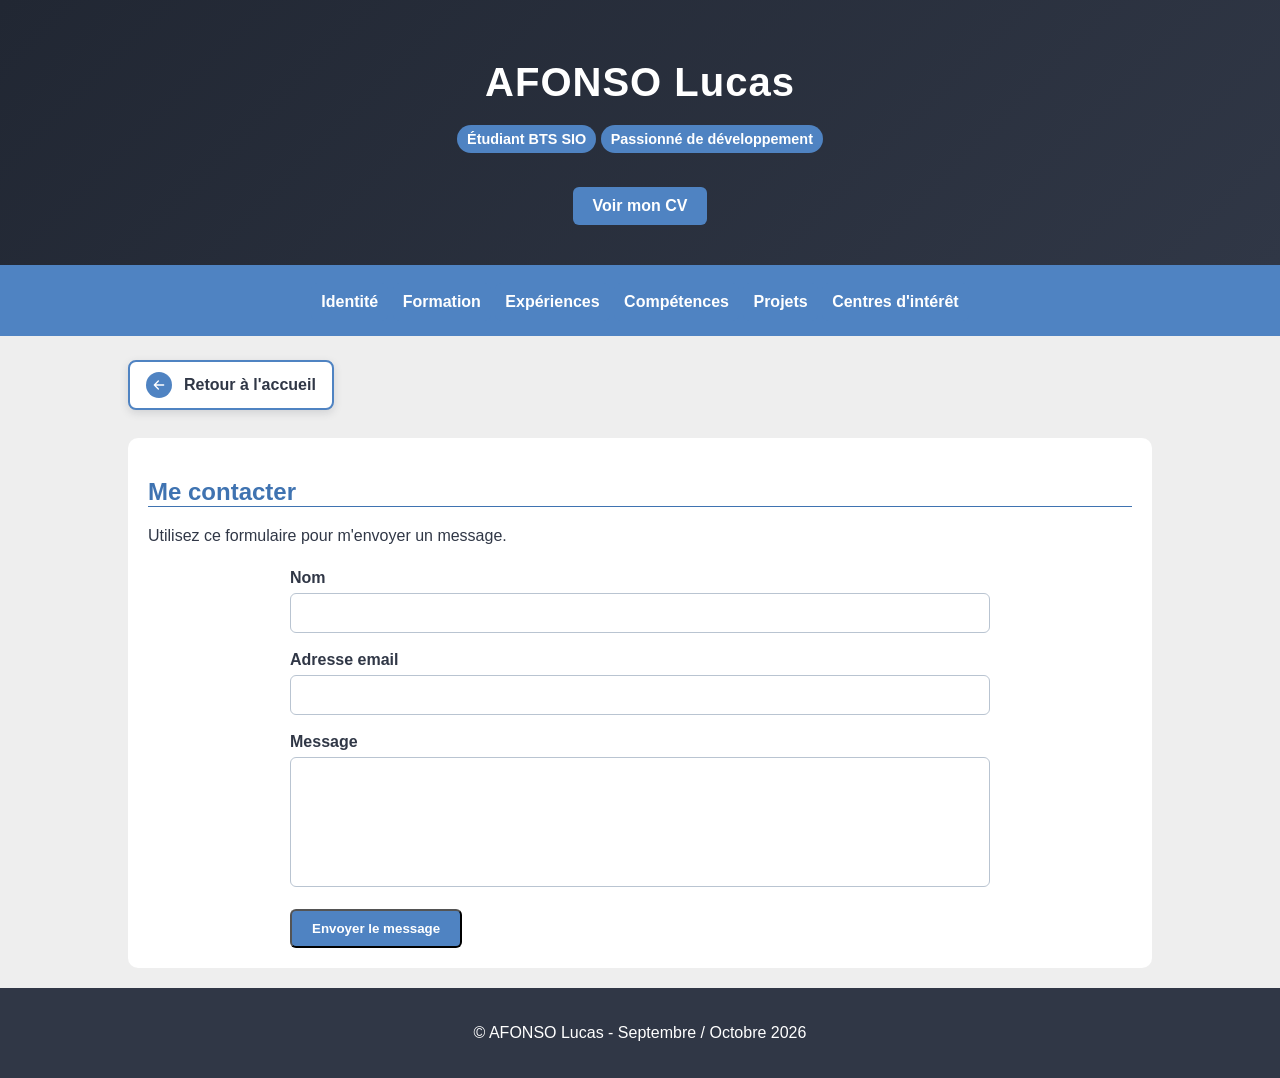
==== contact.html @ 8a6371f3 "Add files via upload" ====
<!doctype html>
<html lang="fr">
  <head>
    <meta charset="UTF-8" />
    <meta name="viewport" content="width=device-width, initial-scale=1.0" />
    <meta name="description" content="Formulaire de contact de Lucas AFONSO." />
    <title>Contact - AFONSO Lucas</title>
    <link rel="stylesheet" href="css/style.css" />
    <link rel="stylesheet" href="css/contactstyle.css" />
  </head>

  <body>
    <header>
      <div class="header-container">
        <h1>AFONSO Lucas</h1>
        <p class="badge">Étudiant BTS SIO</p>
        <p class="badge">Passionné de développement</p>
        <div class="header-actions">
          <a href="CV .pdf" class="btn-primary" target="_blank">Voir mon CV</a>
        </div>
      </div>
    </header>

    <nav>
      <a href="index.html#identite">Identité</a>
      <a href="index.html#formation">Formation</a>
      <a href="index.html#experiences">Expériences</a>
      <a href="index.html#competences">Compétences</a>
      <a href="index.html#projets">Projets</a>
      <a href="index.html#interets">Centres d'intérêt</a>
    </nav>

    <main>
      <a href="index.html" class="back-button" aria-label="Retourner à la page d'accueil">
        <span class="back-icon" aria-hidden="true">
          <svg viewBox="0 0 24 24" focusable="false">
            <path d="M19 12H5M11 18l-6-6 6-6" />
          </svg>
        </span>
        Retour à l'accueil
      </a>
      <section id="contact">
        <h2>Me contacter</h2>
        <p>Utilisez ce formulaire pour m'envoyer un message.</p>
        <form
          action="https://formsubmit.co/lucasafonso0726@gmail.com"
          method="post"
        >
          <input type="hidden" name="_subject" value="Nouveau message depuis le site" />
          <input type="hidden" name="_template" value="table" />
          <input type="hidden" name="_captcha" value="true" />
          <input type="text" name="_honey" tabindex="-1" autocomplete="off" hidden />
          <div class="form-group">
            <label for="nom">Nom</label>
            <input type="text" id="nom" name="nom" required />
          </div>
          <div class="form-group">
            <label for="email">Adresse email</label>
            <input type="email" id="email" name="email" required />
          </div>
          <div class="form-group">
            <label for="message">Message</label>
            <textarea id="message" name="message" rows="6" required></textarea>
          </div>
          <button type="submit" class="btn-primary">Envoyer le message</button>
        </form>
      </section>
    </main>

    <footer>
      <p>&copy; AFONSO Lucas - Septembre / Octobre 2026</p>
    </footer>
  </body>
</html>
---- css/style.css ----
/* Body */
body {
  margin: auto;
  background-color: #eeeeee;
  font-family: Arial;
  color: #303746;
}

/* Header */
header {
  background: linear-gradient(135deg, #212733 0%, #303746 100%);
  color: white;
  text-align: center;
  padding: 60px 20px 40px 20px;
  border-bottom: 3px solid #4f83c2;
}

/* Titre Header */
header h1 {
  font-size: 2.5rem;
  margin: 0 0 10px 0;
  letter-spacing: 1px;
}

/* Header Actions */
.header-actions {
  margin-top: 20px;
}

/* Bouton CV*/
.btn-primary {
  display: inline-block;
  background-color: #4f83c2;
  color: white;
  padding: 10px 20px;
  border-radius: 6px;
  text-decoration: none;
  font-weight: bold;
  transition: background-color 0.2s ease, transform 0.2s ease;
}

/* Bouton CV (passage souris) */
.btn-primary:hover {
  background-color: #3a6699;
  transform: translateY(-2px);
}

/* Badge Header */
header p.badge {
  display: inline-block;
  background-color: #4f83c2;
  color: white;
  padding: 6px 10px;
  border-radius: 20px;
  font-size: 0.9rem;
  font-weight: bold;
  margin-top: 10px;
}

/* Menu navigation */
nav {
  background-color: #4f83c2;
  text-align: center;
  padding: 15px;
  width: 100%;
  box-sizing: border-box;
  position: sticky;
  top: 0;
}

/* Menu navigation (liens) */
nav a{
  display: inline-block;
  background-color: #4f83c2;
  color: white;
  padding: 10px 10px;
  border-radius: 6px;
  text-decoration: none;
  font-weight: bold;
  transition: background-color 0.2s ease, transform 0.2s ease;
}

/* Menu navigation (passage souris) */
nav a:hover {
  background-color: #3a6699;
  transform: translateY(-2px);
}

/* main */
main {
  width: 80%;
  margin: auto;
}

/* Sections */
section {
  background-color: white;
  margin-top: 20px;
  padding: 20px;
  border: 1px;
  border-radius: 10px;
}

/* Titres */
h2 {
  color: #3f73b1;
  border-bottom: 1px solid #3f73b1;
}

/* Titres */
h3 {
  color: #303746;
}

/* Texte en gras */
strong {
  color: #3f73b1;
}

/* Listes */
li {
  margin: 8px;
}

/* Pied de page */
footer {
  background-color: #303746;
  color: white;
  text-align: center;
  padding: 20px;
  margin-top: 20px;
}

.footer-col {
  text-align: center;
}

.footer-socials {
  display: flex;
  flex-wrap: wrap;
  justify-content: center;
  align-items: center;
  gap: 10px;
  width: 100%;
  margin-top: 10px;
}

.footer-socials a {
  display: inline-flex;
  justify-content: center;
  align-items: center;
  background-color: #4f83c2;
  color: #ffffff;
  padding: 8px 14px;
  border-radius: 6px;
  text-decoration: none;
  font-weight: bold;
  font-size: 0.9rem;
  transition: background-color 0.2s ease, transform 0.2s ease;
  text-align: center;
}

.footer-socials a:hover {
  background-color: #3a6699;
  transform: translateY(-2px);
}

/* Bouton de retour en haut */
#btnRetourHaut {
  display: none;
  position: fixed;
  bottom: 30px;
  right: 30px;
  background-color: #4f83c2;
  color: white;
  border: none;
  cursor: pointer;
  width: 50px;
  height: 50px;
  border-radius: 50%;
  font-size: 20px;
  text-align: center;
  line-height: 50px;
  padding: 0;
  box-shadow: 0 4px 10px rgba(0, 0, 0, 0.2);
  transition: all 0.3s ease;
  display: flex;
  justify-content: center;
  align-items: center;
}

#btnRetourHaut:hover {
  background-color: #3a6699;
  transform: translateY(-5px);
  box-shadow: 0 6px 15px rgba(0, 0, 0, 0.3);
}

/* Style pour les tableaux */
table {
  width: 100%;
  max-width: 800px;
  margin: 24px auto; 
  border-collapse: collapse;
  font-family: system-ui, -apple-system, sans-serif;
  border-radius: 8px;
  overflow: hidden;
  background-color: #ffffff;
}

th,
td {
  padding: 12px 16px;
  text-align: left;
}
---- css/contactstyle.css ----
/* Styles propres au formulaire de contact. */
.back-button {
  display: inline-flex;
  align-items: center;
  gap: 12px;
  margin: 24px 0 8px;
  padding: 10px 16px;
  border: 2px solid #4f83c2;
  border-radius: 8px;
  background-color: #ffffff;
  color: #303746;
  font-weight: bold;
  text-decoration: none;
  box-shadow: 0 3px 8px rgba(48, 55, 70, 0.15);
  transition:
    background-color 0.2s ease,
    color 0.2s ease,
    transform 0.2s ease,
    box-shadow 0.2s ease;
}

.back-icon {
  display: inline-flex;
  align-items: center;
  justify-content: center;
  width: 26px;
  height: 26px;
  border-radius: 50%;
  background-color: #4f83c2;
  color: #ffffff;
  transition:
    background-color 0.2s ease,
    transform 0.2s ease;
}

.back-icon svg {
  width: 16px;
  height: 16px;
  fill: none;
  stroke: currentColor;
  stroke-linecap: round;
  stroke-linejoin: round;
  stroke-width: 2;
  transition: transform 0.2s ease;
}

.back-button:hover {
  background-color: #eaf2fb;
  color: #3a6699;
  transform: translateX(-3px);
  box-shadow: 0 5px 10px rgba(48, 55, 70, 0.2);
}

.back-button:hover .back-icon {
  background-color: #3a6699;
  transform: translateX(-2px);
}

.back-button:hover .back-icon svg {
  transform: translateX(-1px);
}

.back-button:focus-visible {
  outline: 2px solid #4f83c2;
  outline-offset: 3px;
}

.back-button:active {
  transform: translateX(-1px) scale(0.98);
}

@media (max-width: 600px) {
  .back-button {
    margin-top: 18px;
  }
}

form {
  max-width: 700px;
  margin: 24px auto 0;
}

.form-group {
  margin-bottom: 18px;
}

.form-group label {
  display: block;
  margin-bottom: 6px;
  color: #303746;
  font-weight: bold;
}

.form-group input,
.form-group textarea {
  width: 100%;
  box-sizing: border-box;
  padding: 10px 12px;
  border: 1px solid #b9c4d1;
  border-radius: 6px;
  font: inherit;
}

.form-group textarea {
  resize: none;
}

.form-group input:focus,
.form-group textarea:focus {
  outline: 2px solid #4f83c2;
  border-color: #4f83c2;
}
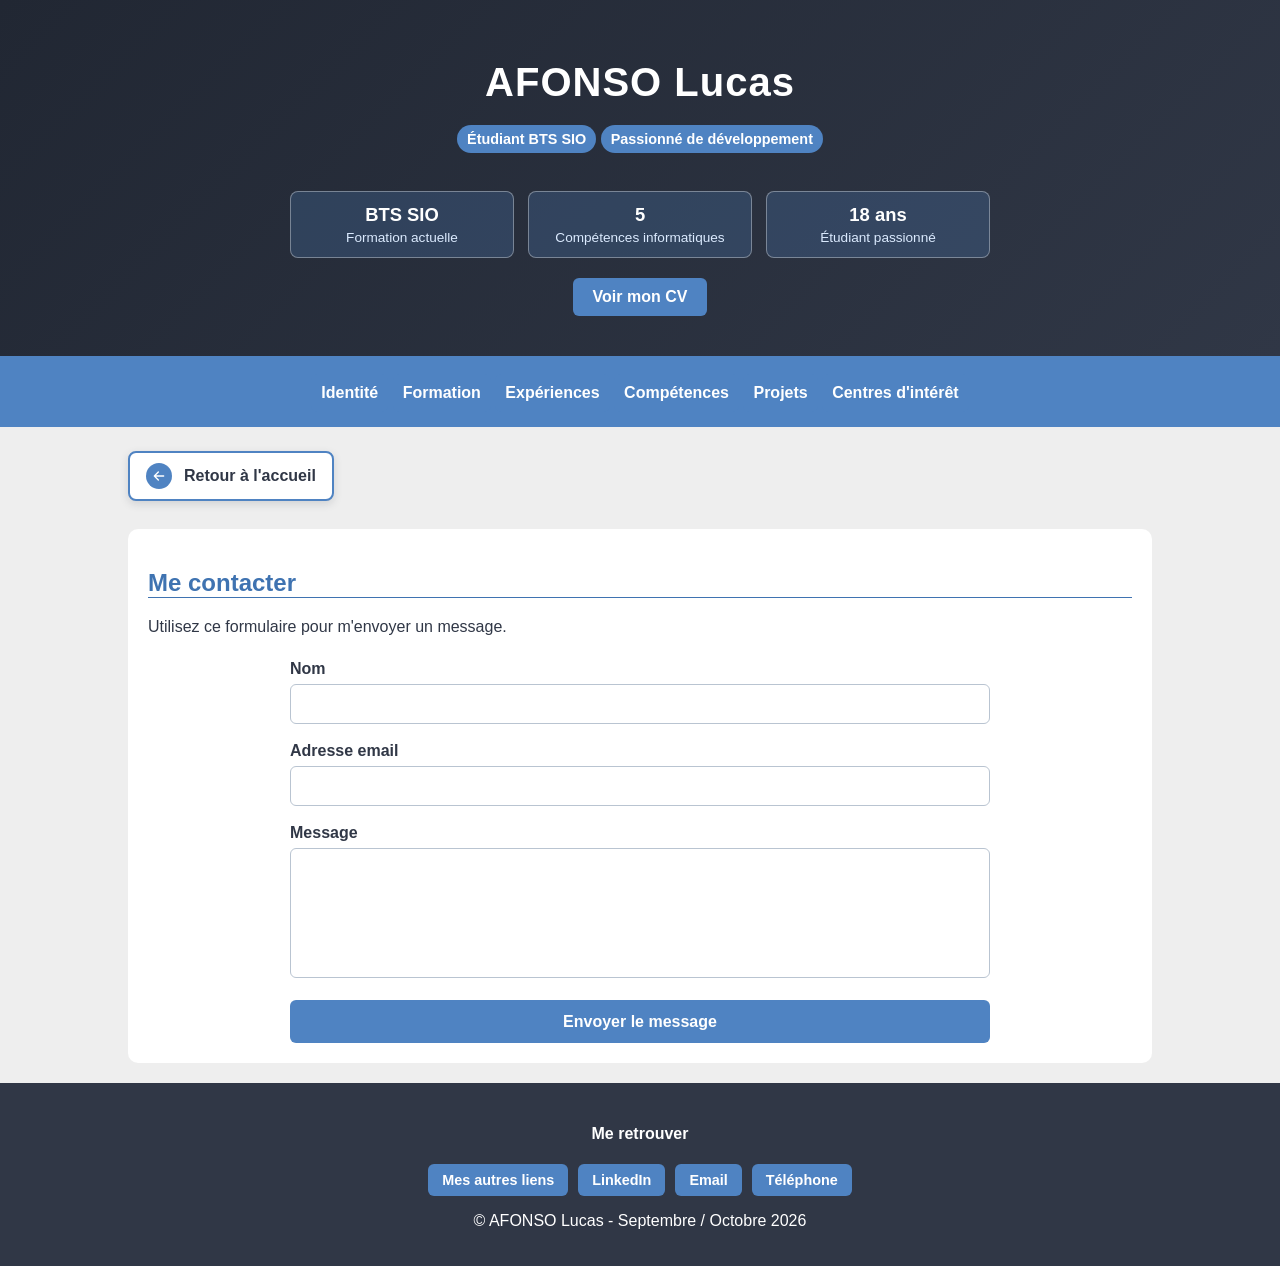
==== commit 7a069c12: "Add files via upload" ====
--- a/contact.html
+++ b/contact.html
@@ -15,6 +15,20 @@
         <h1>AFONSO Lucas</h1>
         <p class="badge">Étudiant BTS SIO</p>
         <p class="badge">Passionné de développement</p>
+        <div class="header-stats" aria-label="Quelques informations">
+          <div class="header-stat">
+            <strong>BTS SIO</strong>
+            <span>Formation actuelle</span>
+          </div>
+          <div class="header-stat">
+            <strong>5</strong>
+            <span>Compétences informatiques</span>
+          </div>
+          <div class="header-stat">
+            <strong>18 ans</strong>
+            <span>Étudiant passionné</span>
+          </div>
+        </div>
         <div class="header-actions">
           <a href="CV .pdf" class="btn-primary" target="_blank">Voir mon CV</a>
         </div>
@@ -62,13 +76,26 @@
             <label for="message">Message</label>
             <textarea id="message" name="message" rows="6" required></textarea>
           </div>
-          <button type="submit" class="btn-primary">Envoyer le message</button>
+          <button type="submit" class="contact-submit">Envoyer le message</button>
         </form>
       </section>
     </main>
 
     <footer>
+      <div class="footer-col">
+        <h4> Me retrouver </h4>
+        <div class="footer-socials">
+          <a href="https://klyx.lol/souxch" target="_blank" rel="noopener">Mes autres liens</a>
+          <a href="https://www.linkedin.com/in/lucas-afonso-4b09b1435" target="_blank" rel="noopener">LinkedIn</a>
+          <a href="mailto:lucasafonso0726@gmail.com">Email</a>
+          <button type="button" class="copy-phone" data-phone="06 50 06 08 55">
+            Téléphone
+          </button>
+        </div>
+        <p class="copy-status" aria-live="polite"></p>
+      </div>
       <p>&copy; AFONSO Lucas - Septembre / Octobre 2026</p>
     </footer>
+    <script src="js/script.js"></script>
   </body>
 </html>
--- a/css/style.css
+++ b/css/style.css
@@ -1,4 +1,4 @@
-/* Body */
+/* Base */
 body {
   margin: auto;
   background-color: #eeeeee;
@@ -15,19 +15,17 @@
   border-bottom: 3px solid #4f83c2;
 }
 
-/* Titre Header */
 header h1 {
   font-size: 2.5rem;
   margin: 0 0 10px 0;
   letter-spacing: 1px;
 }
 
-/* Header Actions */
 .header-actions {
   margin-top: 20px;
 }
 
-/* Bouton CV*/
+/* Boutons et badges */
 .btn-primary {
   display: inline-block;
   background-color: #4f83c2;
@@ -36,16 +34,16 @@
   border-radius: 6px;
   text-decoration: none;
   font-weight: bold;
-  transition: background-color 0.2s ease, transform 0.2s ease;
-}
-
-/* Bouton CV (passage souris) */
+  transition:
+    background-color 0.2s ease,
+    transform 0.2s ease;
+}
+
 .btn-primary:hover {
   background-color: #3a6699;
   transform: translateY(-2px);
 }
 
-/* Badge Header */
 header p.badge {
   display: inline-block;
   background-color: #4f83c2;
@@ -57,7 +55,39 @@
   margin-top: 10px;
 }
 
-/* Menu navigation */
+.header-stats {
+  display: flex;
+  justify-content: center;
+  gap: 14px;
+  max-width: 700px;
+  margin: 24px auto 0;
+}
+
+.header-stat {
+  flex: 1;
+  padding: 12px 16px;
+  border: 1px solid rgba(255, 255, 255, 0.35);
+  border-radius: 8px;
+  background-color: rgba(79, 131, 194, 0.25);
+}
+
+.header-stat strong,
+.header-stat span {
+  display: block;
+}
+
+.header-stat strong {
+  color: #ffffff;
+  font-size: 1.15rem;
+}
+
+.header-stat span {
+  margin-top: 4px;
+  color: #dbeafe;
+  font-size: 0.85rem;
+}
+
+/* Navigation */
 nav {
   background-color: #4f83c2;
   text-align: center;
@@ -68,8 +98,7 @@
   top: 0;
 }
 
-/* Menu navigation (liens) */
-nav a{
+nav a {
   display: inline-block;
   background-color: #4f83c2;
   color: white;
@@ -77,22 +106,22 @@
   border-radius: 6px;
   text-decoration: none;
   font-weight: bold;
-  transition: background-color 0.2s ease, transform 0.2s ease;
-}
-
-/* Menu navigation (passage souris) */
+  transition:
+    background-color 0.2s ease,
+    transform 0.2s ease;
+}
+
 nav a:hover {
   background-color: #3a6699;
   transform: translateY(-2px);
 }
 
-/* main */
+/* Contenu */
 main {
   width: 80%;
   margin: auto;
 }
 
-/* Sections */
 section {
   background-color: white;
   margin-top: 20px;
@@ -101,28 +130,24 @@
   border-radius: 10px;
 }
 
-/* Titres */
 h2 {
   color: #3f73b1;
   border-bottom: 1px solid #3f73b1;
 }
 
-/* Titres */
 h3 {
   color: #303746;
 }
 
-/* Texte en gras */
 strong {
   color: #3f73b1;
 }
 
-/* Listes */
 li {
   margin: 8px;
 }
 
-/* Pied de page */
+/* Footer */
 footer {
   background-color: #303746;
   color: white;
@@ -156,16 +181,88 @@
   text-decoration: none;
   font-weight: bold;
   font-size: 0.9rem;
-  transition: background-color 0.2s ease, transform 0.2s ease;
-  text-align: center;
-}
-
-.footer-socials a:hover {
+  transition:
+    background-color 0.2s ease,
+    transform 0.2s ease;
+  text-align: center;
+}
+
+.footer-socials a:hover,
+.copy-phone:hover {
   background-color: #3a6699;
   transform: translateY(-2px);
 }
 
-/* Bouton de retour en haut */
+.copy-phone {
+  display: inline-flex;
+  justify-content: center;
+  align-items: center;
+  background-color: #4f83c2;
+  color: #ffffff;
+  padding: 8px 14px;
+  border: none;
+  border-radius: 6px;
+  font: inherit;
+  font-size: 0.9rem;
+  font-weight: bold;
+  cursor: pointer;
+  transition:
+    background-color 0.2s ease,
+    transform 0.2s ease;
+}
+
+.copy-phone:focus-visible {
+  outline: 2px solid #ffffff;
+  outline-offset: 2px;
+}
+
+/* Notification de copie */
+.copy-status {
+  display: none;
+  position: fixed;
+  right: 24px;
+  bottom: 24px;
+  z-index: 1100;
+  max-width: min(360px, calc(100vw - 48px));
+  margin: 0;
+  padding: 14px 18px;
+  border: 2px solid;
+  border-radius: 8px;
+  color: #ffffff;
+  font-size: 1.05rem;
+  font-weight: bold;
+  line-height: 1.5;
+  box-shadow: 0 6px 18px rgba(0, 0, 0, 0.3);
+  animation: notification-entree 0.25s ease-out;
+}
+
+.copy-status:not(:empty) {
+  display: block;
+}
+
+.copy-status.copy-success {
+  border-color: #8ee6a1;
+  background-color: #176b32;
+}
+
+.copy-status.copy-error {
+  border-color: #ffaaa4;
+  background-color: #a52a24;
+}
+
+@keyframes notification-entree {
+  from {
+    opacity: 0;
+    transform: translateY(12px);
+  }
+
+  to {
+    opacity: 1;
+    transform: translateY(0);
+  }
+}
+
+/* Retour en haut */
 #btnRetourHaut {
   display: none;
   position: fixed;
@@ -195,13 +292,16 @@
   box-shadow: 0 6px 15px rgba(0, 0, 0, 0.3);
 }
 
-/* Style pour les tableaux */
+/* Tableaux */
 table {
   width: 100%;
   max-width: 800px;
-  margin: 24px auto; 
+  margin: 24px auto;
   border-collapse: collapse;
-  font-family: system-ui, -apple-system, sans-serif;
+  font-family:
+    system-ui,
+    -apple-system,
+    sans-serif;
   border-radius: 8px;
   overflow: hidden;
   background-color: #ffffff;
@@ -211,4 +311,15 @@
 td {
   padding: 12px 16px;
   text-align: left;
-}+}
+
+@media (max-width: 600px) {
+  header {
+    padding: 40px 15px 30px;
+  }
+
+  .header-stats {
+    flex-direction: column;
+    gap: 8px;
+  }
+}
--- a/css/contactstyle.css
+++ b/css/contactstyle.css
@@ -80,6 +80,41 @@
   margin: 24px auto 0;
 }
 
+.contact-submit {
+  display: block;
+  width: 100%;
+  margin-top: 8px;
+  padding: 12px 20px;
+  border: 0;
+  border-radius: 6px;
+  background-color: #4f83c2;
+  color: #ffffff;
+  font: inherit;
+  font-weight: bold;
+  line-height: 1.2;
+  cursor: pointer;
+  transition:
+    background-color 0.2s ease,
+    transform 0.2s ease,
+    box-shadow 0.2s ease;
+}
+
+.contact-submit:hover {
+  background-color: #3a6699;
+  transform: translateY(-2px);
+  box-shadow: 0 4px 10px rgba(48, 55, 70, 0.2);
+}
+
+.contact-submit:focus-visible {
+  outline: 2px solid #3a6699;
+  outline-offset: 3px;
+}
+
+.contact-submit:active {
+  transform: translateY(0);
+  box-shadow: none;
+}
+
 .form-group {
   margin-bottom: 18px;
 }
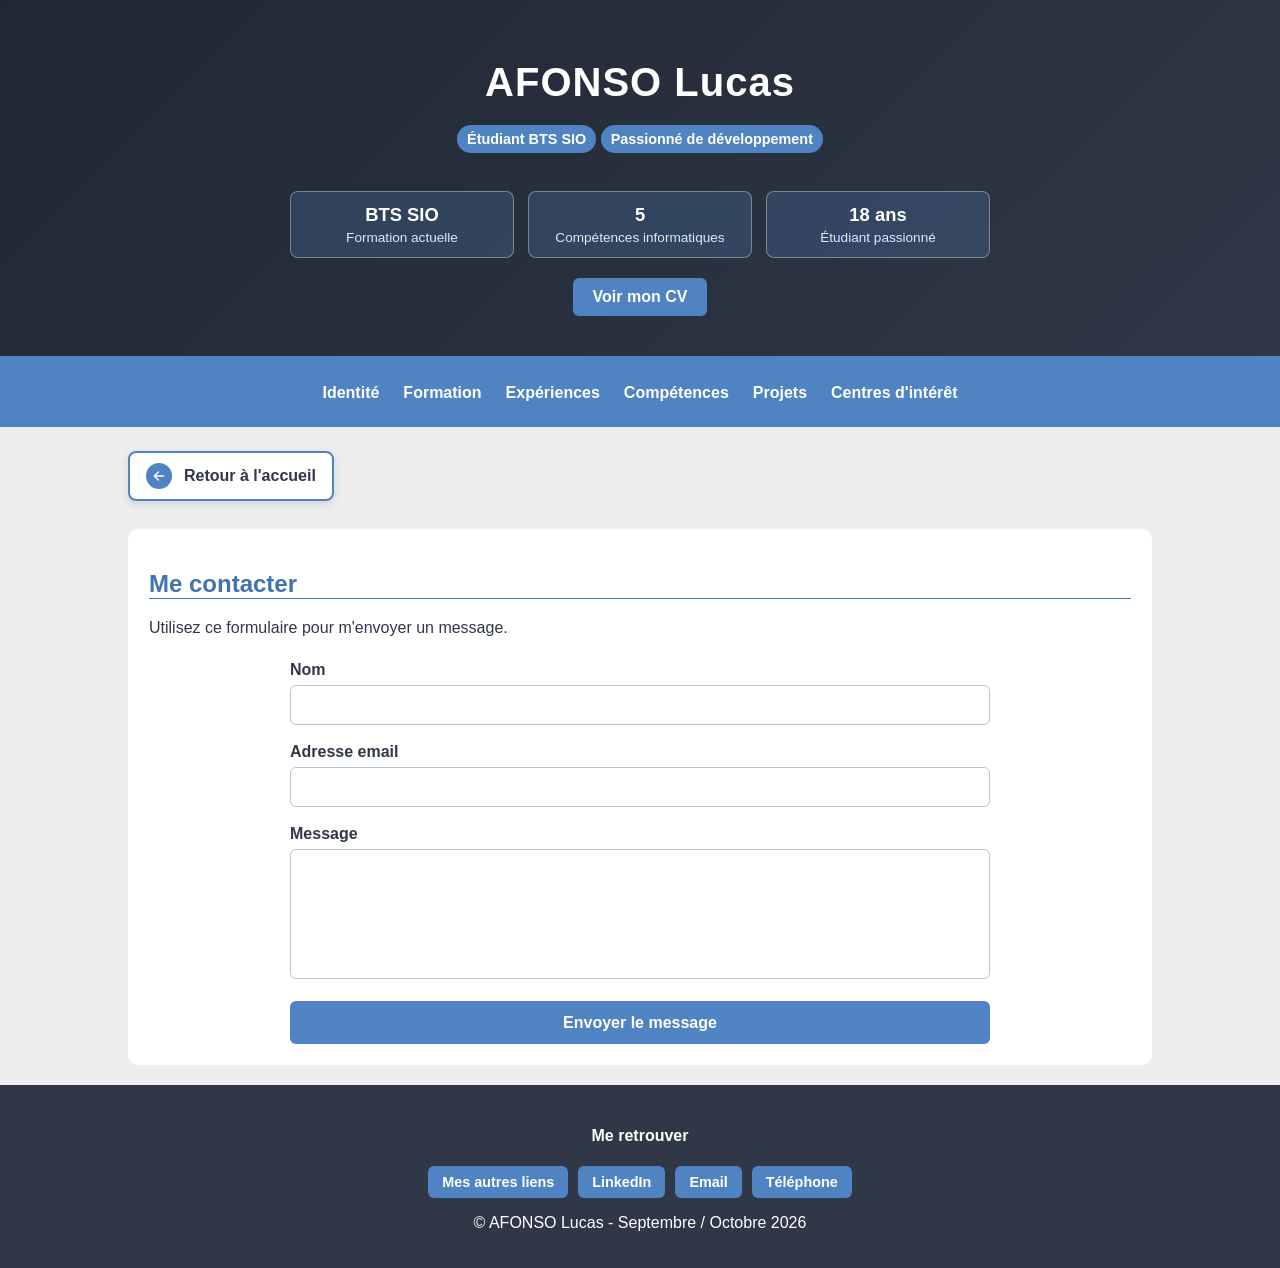
==== commit 395176b7: "Add files via upload" ====
--- a/contact.html
+++ b/contact.html
@@ -30,22 +30,38 @@
           </div>
         </div>
         <div class="header-actions">
-          <a href="CV .pdf" class="btn-primary" target="_blank">Voir mon CV</a>
+          <a href="CV .pdf" class="btn-primary" target="_blank" rel="noopener"
+            >Voir mon CV</a
+          >
         </div>
       </div>
     </header>
 
-    <nav>
-      <a href="index.html#identite">Identité</a>
-      <a href="index.html#formation">Formation</a>
-      <a href="index.html#experiences">Expériences</a>
-      <a href="index.html#competences">Compétences</a>
-      <a href="index.html#projets">Projets</a>
-      <a href="index.html#interets">Centres d'intérêt</a>
+    <nav aria-label="Navigation principale">
+      <button
+        class="mobile-menu-button"
+        type="button"
+        aria-expanded="false"
+        aria-controls="menu-navigation"
+      >
+        ☰ Menu
+      </button>
+      <div id="menu-navigation" class="menu-navigation">
+        <a href="index.html#identite">Identité</a>
+        <a href="index.html#formation">Formation</a>
+        <a href="index.html#experiences">Expériences</a>
+        <a href="index.html#competences">Compétences</a>
+        <a href="index.html#projets">Projets</a>
+        <a href="index.html#interets">Centres d'intérêt</a>
+      </div>
     </nav>
 
     <main>
-      <a href="index.html" class="back-button" aria-label="Retourner à la page d'accueil">
+      <a
+        href="index.html"
+        class="back-button"
+        aria-label="Retourner à la page d'accueil"
+      >
         <span class="back-icon" aria-hidden="true">
           <svg viewBox="0 0 24 24" focusable="false">
             <path d="M19 12H5M11 18l-6-6 6-6" />
@@ -60,10 +76,20 @@
           action="https://formsubmit.co/lucasafonso0726@gmail.com"
           method="post"
         >
-          <input type="hidden" name="_subject" value="Nouveau message depuis le site" />
+          <input
+            type="hidden"
+            name="_subject"
+            value="Nouveau message depuis le site"
+          />
           <input type="hidden" name="_template" value="table" />
           <input type="hidden" name="_captcha" value="true" />
-          <input type="text" name="_honey" tabindex="-1" autocomplete="off" hidden />
+          <input
+            type="text"
+            name="_honey"
+            tabindex="-1"
+            autocomplete="off"
+            hidden
+          />
           <div class="form-group">
             <label for="nom">Nom</label>
             <input type="text" id="nom" name="nom" required />
@@ -76,17 +102,26 @@
             <label for="message">Message</label>
             <textarea id="message" name="message" rows="6" required></textarea>
           </div>
-          <button type="submit" class="contact-submit">Envoyer le message</button>
+          <button type="submit" class="contact-submit">
+            Envoyer le message
+          </button>
         </form>
       </section>
     </main>
 
     <footer>
       <div class="footer-col">
-        <h4> Me retrouver </h4>
+        <h4>Me retrouver</h4>
         <div class="footer-socials">
-          <a href="https://klyx.lol/souxch" target="_blank" rel="noopener">Mes autres liens</a>
-          <a href="https://www.linkedin.com/in/lucas-afonso-4b09b1435" target="_blank" rel="noopener">LinkedIn</a>
+          <a href="https://klyx.lol/souxch" target="_blank" rel="noopener"
+            >Mes autres liens</a
+          >
+          <a
+            href="https://www.linkedin.com/in/lucas-afonso-4b09b1435"
+            target="_blank"
+            rel="noopener"
+            >LinkedIn</a
+          >
           <a href="mailto:lucasafonso0726@gmail.com">Email</a>
           <button type="button" class="copy-phone" data-phone="06 50 06 08 55">
             Téléphone
--- a/css/style.css
+++ b/css/style.css
@@ -1,9 +1,14 @@
 /* Base */
+* {
+  box-sizing: border-box;
+}
+
 body {
   margin: auto;
   background-color: #eeeeee;
   font-family: Arial;
   color: #303746;
+  overflow-x: hidden;
 }
 
 /* Header */
@@ -96,6 +101,7 @@
   box-sizing: border-box;
   position: sticky;
   top: 0;
+  z-index: 1000;
 }
 
 nav a {
@@ -109,6 +115,16 @@
   transition:
     background-color 0.2s ease,
     transform 0.2s ease;
+}
+
+.mobile-menu-button {
+  display: none;
+}
+
+.menu-navigation {
+  display: flex;
+  justify-content: center;
+  gap: 4px;
 }
 
 nav a:hover {
@@ -126,7 +142,7 @@
   background-color: white;
   margin-top: 20px;
   padding: 20px;
-  border: 1px;
+  border: 1px solid transparent;
   border-radius: 10px;
 }
 
@@ -315,11 +331,163 @@
 
 @media (max-width: 600px) {
   header {
-    padding: 40px 15px 30px;
+    padding: 34px 14px 28px;
+  }
+
+  header h1 {
+    font-size: clamp(1.8rem, 8vw, 2.2rem);
+    margin-bottom: 8px;
+  }
+
+  header p.badge {
+    display: block;
+    width: fit-content;
+    max-width: 100%;
+    margin: 10px auto 0;
   }
 
   .header-stats {
     flex-direction: column;
+    gap: 7px;
+    margin-top: 18px;
+  }
+
+  .header-stat {
+    display: flex;
+    align-items: center;
+    justify-content: space-between;
+    gap: 12px;
+    padding: 10px 13px;
+    text-align: left;
+  }
+
+  .header-stat span {
+    margin-top: 0;
+    text-align: right;
+  }
+
+  .header-actions {
+    margin-top: 18px;
+  }
+
+  .btn-primary {
+    width: 100%;
+    padding: 12px 16px;
+  }
+
+  nav {
+    padding: 8px 10px;
+  }
+
+  .mobile-menu-button {
+    display: block;
+    width: 100%;
+    padding: 10px;
+    border: 1px solid rgba(255, 255, 255, 0.45);
+    border-radius: 6px;
+    background-color: #3a6699;
+    color: #ffffff;
+    font: inherit;
+    font-weight: bold;
+    cursor: pointer;
+  }
+
+  .mobile-menu-button:focus-visible {
+    outline: 2px solid #ffffff;
+    outline-offset: 2px;
+  }
+
+  .menu-navigation {
+    display: none;
+    flex-direction: column;
+    gap: 5px;
+    padding-top: 8px;
+  }
+
+  nav.menu-open .menu-navigation {
+    display: flex;
+    animation: menu-apparition 0.2s ease-out;
+  }
+
+  .menu-navigation a {
+    width: 100%;
+    padding: 10px;
+    font-size: 0.9rem;
+  }
+
+  @keyframes menu-apparition {
+    from {
+      opacity: 0;
+      transform: translateY(-5px);
+    }
+
+    to {
+      opacity: 1;
+      transform: translateY(0);
+    }
+  }
+
+  main {
+    width: 100%;
+    padding: 0 10px;
+  }
+
+  section {
+    margin-top: 10px;
+    padding: 15px 13px;
+    border-radius: 8px;
+  }
+
+  h2 {
+    margin-top: 4px;
+    font-size: 1.3rem;
+  }
+
+  table {
+    display: table;
+    max-width: 100%;
+    margin: 16px 0;
+    white-space: nowrap;
+  }
+
+  section:has(table) {
+    overflow-x: auto;
+  }
+
+  th,
+  td {
+    padding: 9px 11px;
+    font-size: 0.88rem;
+  }
+
+  footer {
+    padding: 18px 10px;
+  }
+
+  .footer-socials {
     gap: 8px;
   }
-}
+
+  .footer-socials a,
+  .copy-phone {
+    flex: 1 1 calc(50% - 8px);
+    min-height: 38px;
+    padding: 8px 6px;
+  }
+
+  .copy-status {
+    right: 12px;
+    bottom: 12px;
+    max-width: calc(100vw - 24px);
+    padding: 12px 14px;
+    font-size: 0.95rem;
+  }
+
+  #btnRetourHaut {
+    right: 14px;
+    bottom: 14px;
+    width: 44px;
+    height: 44px;
+    font-size: 18px;
+  }
+}
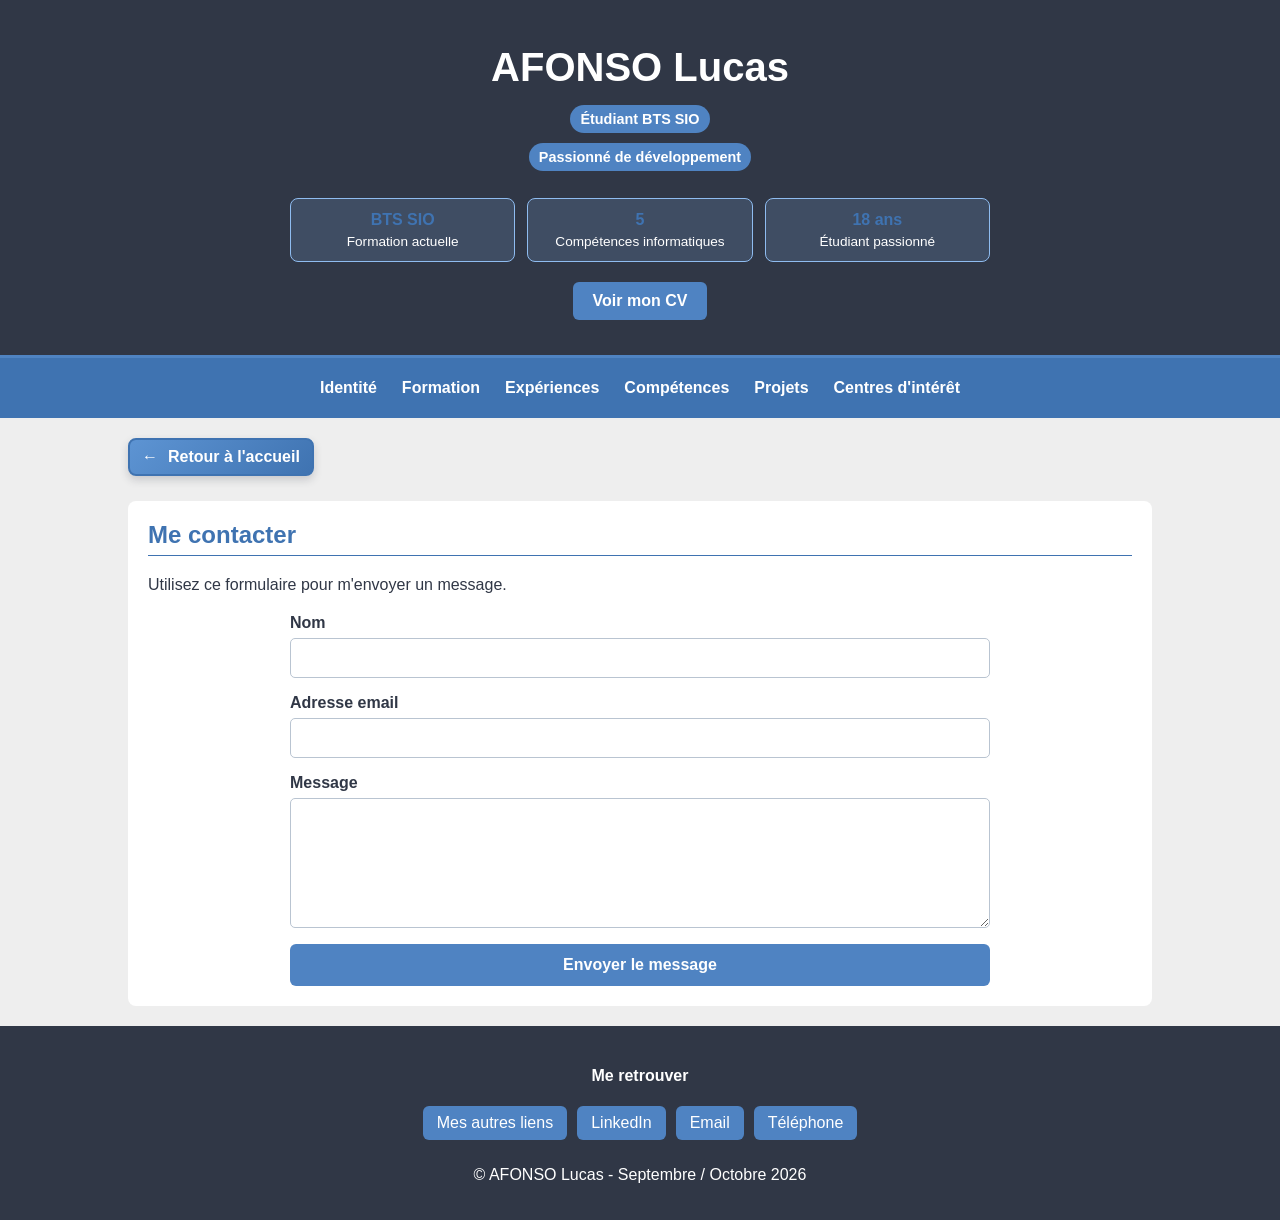
==== commit 4ccb190f: "Add files via upload" ====
--- a/contact.html
+++ b/contact.html
@@ -10,6 +10,7 @@
   </head>
 
   <body>
+    <!-- Header -->
     <header>
       <div class="header-container">
         <h1>AFONSO Lucas</h1>
@@ -37,6 +38,8 @@
       </div>
     </header>
 
+    <!-- Nav barre pour la navigation -->
+
     <nav aria-label="Navigation principale">
       <button
         class="mobile-menu-button"
@@ -62,13 +65,12 @@
         class="back-button"
         aria-label="Retourner à la page d'accueil"
       >
-        <span class="back-icon" aria-hidden="true">
-          <svg viewBox="0 0 24 24" focusable="false">
-            <path d="M19 12H5M11 18l-6-6 6-6" />
-          </svg>
-        </span>
+        <span class="back-icon" aria-hidden="true">←</span>
         Retour à l'accueil
       </a>
+
+      <!-- Formulaire -->
+
       <section id="contact">
         <h2>Me contacter</h2>
         <p>Utilisez ce formulaire pour m'envoyer un message.</p>
@@ -109,6 +111,8 @@
       </section>
     </main>
 
+    <!-- Mes contacts -->
+
     <footer>
       <div class="footer-col">
         <h4>Me retrouver</h4>
--- a/css/style.css
+++ b/css/style.css
@@ -1,154 +1,163 @@
-/* Base */
+/* Je regroupe ici les styles communs aux deux pages du portfolio. */
 * {
   box-sizing: border-box;
 }
 
 body {
-  margin: auto;
+  margin: 0;
   background-color: #eeeeee;
-  font-family: Arial;
   color: #303746;
-  overflow-x: hidden;
-}
-
-/* Header */
+  font-family: Arial, sans-serif;
+}
+
+/* L'en-tête est organisé en colonne avec flexbox. */
 header {
-  background: linear-gradient(135deg, #212733 0%, #303746 100%);
+  padding: 45px 20px 35px;
+  background-color: #303746;
+  border-bottom: 3px solid #4f83c2;
   color: white;
   text-align: center;
-  padding: 60px 20px 40px 20px;
-  border-bottom: 3px solid #4f83c2;
+}
+
+.header-container {
+  display: flex;
+  flex-direction: column;
+  align-items: center;
 }
 
 header h1 {
+  margin: 0 0 10px;
   font-size: 2.5rem;
-  margin: 0 0 10px 0;
-  letter-spacing: 1px;
+}
+
+header p.badge {
+  display: inline-block;
+  margin: 5px;
+  padding: 6px 10px;
+  border-radius: 20px;
+  background-color: #4f83c2;
+  color: white;
+  font-size: 0.9rem;
+  font-weight: bold;
+}
+
+.header-stats {
+  display: flex;
+  justify-content: center;
+  gap: 12px;
+  width: 100%;
+  max-width: 700px;
+  margin-top: 22px;
+}
+
+.header-stat {
+  flex: 1;
+  padding: 12px;
+  border: 1px solid #8fbcf0;
+  border-radius: 8px;
+  background-color: #3f4d63;
+}
+
+.header-stat strong,
+.header-stat span {
+  display: block;
+}
+
+.header-stat span {
+  margin-top: 5px;
+  font-size: 0.85rem;
 }
 
 .header-actions {
+  display: flex;
+  justify-content: center;
   margin-top: 20px;
 }
 
-/* Boutons et badges */
-.btn-primary {
-  display: inline-block;
-  background-color: #4f83c2;
-  color: white;
-  padding: 10px 20px;
-  border-radius: 6px;
+/* Les liens principaux sont alignés sur une ligne grâce à flexbox. */
+nav {
+  position: sticky;
+  top: 0;
+  z-index: 1;
+  width: 100%;
+  padding: 12px;
+  background-color: #3f73b1;
+  text-align: center;
+}
+
+.menu-navigation {
+  display: flex;
+  flex-wrap: wrap;
+  justify-content: center;
+  gap: 5px;
+}
+
+nav a,
+.btn-primary,
+.footer-socials a,
+.copy-phone {
+  color: white;
   text-decoration: none;
   font-weight: bold;
+}
+
+nav a {
+  padding: 9px 10px;
+  border-radius: 5px;
   transition:
     background-color 0.2s ease,
     transform 0.2s ease;
 }
 
-.btn-primary:hover {
-  background-color: #3a6699;
-  transform: translateY(-2px);
-}
-
-header p.badge {
-  display: inline-block;
+nav a:hover,
+nav a.active,
+.btn-primary:hover,
+.footer-socials a:hover,
+.copy-phone:hover {
+  background-color: #2f5989;
+}
+
+.btn-primary {
+  padding: 10px 20px;
+  border-radius: 6px;
   background-color: #4f83c2;
-  color: white;
-  padding: 6px 10px;
-  border-radius: 20px;
-  font-size: 0.9rem;
-  font-weight: bold;
-  margin-top: 10px;
-}
-
-.header-stats {
-  display: flex;
-  justify-content: center;
-  gap: 14px;
-  max-width: 700px;
-  margin: 24px auto 0;
-}
-
-.header-stat {
-  flex: 1;
-  padding: 12px 16px;
-  border: 1px solid rgba(255, 255, 255, 0.35);
-  border-radius: 8px;
-  background-color: rgba(79, 131, 194, 0.25);
-}
-
-.header-stat strong,
-.header-stat span {
-  display: block;
-}
-
-.header-stat strong {
-  color: #ffffff;
-  font-size: 1.15rem;
-}
-
-.header-stat span {
-  margin-top: 4px;
-  color: #dbeafe;
-  font-size: 0.85rem;
-}
-
-/* Navigation */
-nav {
-  background-color: #4f83c2;
-  text-align: center;
-  padding: 15px;
-  width: 100%;
-  box-sizing: border-box;
-  position: sticky;
-  top: 0;
-  z-index: 1000;
-}
-
-nav a {
-  display: inline-block;
-  background-color: #4f83c2;
-  color: white;
-  padding: 10px 10px;
-  border-radius: 6px;
-  text-decoration: none;
-  font-weight: bold;
   transition:
     background-color 0.2s ease,
     transform 0.2s ease;
 }
 
+nav a:hover,
+.btn-primary:hover,
+.footer-socials a:hover,
+.copy-phone:hover {
+  transform: translateY(-2px);
+}
+
 .mobile-menu-button {
   display: none;
 }
 
-.menu-navigation {
-  display: flex;
-  justify-content: center;
-  gap: 4px;
-}
-
-nav a:hover {
-  background-color: #3a6699;
-  transform: translateY(-2px);
-}
-
-/* Contenu */
+/* Chaque partie du portfolio est placée l'une sous l'autre. */
 main {
+  display: flex;
+  flex-direction: column;
   width: 80%;
+  max-width: 1100px;
   margin: auto;
 }
 
 section {
-  background-color: white;
   margin-top: 20px;
   padding: 20px;
-  border: 1px solid transparent;
-  border-radius: 10px;
+  border-radius: 8px;
+  background-color: white;
 }
 
 h2 {
+  margin-top: 0;
+  padding-bottom: 6px;
+  border-bottom: 1px solid #3f73b1;
   color: #3f73b1;
-  border-bottom: 1px solid #3f73b1;
 }
 
 h3 {
@@ -163,268 +172,175 @@
   margin: 8px;
 }
 
-/* Footer */
+/* Le tableau peut défiler horizontalement si l'écran est trop petit. */
+.table-container {
+  width: 100%;
+  overflow-x: auto;
+}
+
+table {
+  width: 100%;
+  min-width: 650px;
+  border-collapse: collapse;
+}
+
+th,
+td {
+  padding: 10px;
+  border: 1px solid #cbd5e1;
+  text-align: left;
+}
+
+th {
+  background-color: #dbeafe;
+}
+
+/* Le pied de page contient une ligne de liens flexible. */
 footer {
-  background-color: #303746;
-  color: white;
-  text-align: center;
-  padding: 20px;
-  margin-top: 20px;
-}
-
-.footer-col {
-  text-align: center;
-}
-
-.footer-socials {
-  display: flex;
-  flex-wrap: wrap;
-  justify-content: center;
+  display: flex;
+  flex-direction: column;
   align-items: center;
   gap: 10px;
-  width: 100%;
+  margin-top: 20px;
+  padding: 20px;
+  background-color: #303746;
+  color: white;
+  text-align: center;
+}
+
+.footer-col {
+  width: 100%;
+}
+
+.footer-socials {
+  display: flex;
+  flex-wrap: wrap;
+  justify-content: center;
+  gap: 10px;
   margin-top: 10px;
 }
 
-.footer-socials a {
-  display: inline-flex;
-  justify-content: center;
-  align-items: center;
+.footer-socials a,
+.copy-phone {
+  padding: 8px 14px;
+  border: 0;
+  border-radius: 6px;
   background-color: #4f83c2;
-  color: #ffffff;
-  padding: 8px 14px;
-  border-radius: 6px;
-  text-decoration: none;
-  font-weight: bold;
-  font-size: 0.9rem;
-  transition:
-    background-color 0.2s ease,
-    transform 0.2s ease;
-  text-align: center;
-}
-
-.footer-socials a:hover,
-.copy-phone:hover {
-  background-color: #3a6699;
-  transform: translateY(-2px);
-}
-
-.copy-phone {
-  display: inline-flex;
-  justify-content: center;
-  align-items: center;
-  background-color: #4f83c2;
-  color: #ffffff;
-  padding: 8px 14px;
-  border: none;
-  border-radius: 6px;
   font: inherit;
-  font-size: 0.9rem;
-  font-weight: bold;
   cursor: pointer;
   transition:
     background-color 0.2s ease,
     transform 0.2s ease;
 }
 
-.copy-phone:focus-visible {
-  outline: 2px solid #ffffff;
-  outline-offset: 2px;
-}
-
-/* Notification de copie */
 .copy-status {
   display: none;
   position: fixed;
-  right: 24px;
-  bottom: 24px;
-  z-index: 1100;
-  max-width: min(360px, calc(100vw - 48px));
-  margin: 0;
-  padding: 14px 18px;
-  border: 2px solid;
-  border-radius: 8px;
-  color: #ffffff;
-  font-size: 1.05rem;
+  right: 20px;
+  bottom: 20px;
+  padding: 12px;
+  border-radius: 6px;
+  color: white;
   font-weight: bold;
-  line-height: 1.5;
-  box-shadow: 0 6px 18px rgba(0, 0, 0, 0.3);
-  animation: notification-entree 0.25s ease-out;
 }
 
 .copy-status:not(:empty) {
   display: block;
 }
 
-.copy-status.copy-success {
-  border-color: #8ee6a1;
+.copy-success {
   background-color: #176b32;
 }
 
-.copy-status.copy-error {
-  border-color: #ffaaa4;
+.copy-error {
   background-color: #a52a24;
 }
 
-@keyframes notification-entree {
-  from {
-    opacity: 0;
-    transform: translateY(12px);
-  }
-
-  to {
-    opacity: 1;
-    transform: translateY(0);
-  }
-}
-
-/* Retour en haut */
+/* Le bouton est caché par défaut et affiché par le JavaScript après le défilement. */
 #btnRetourHaut {
   display: none;
   position: fixed;
-  bottom: 30px;
-  right: 30px;
+  right: 25px;
+  bottom: 25px;
+  align-items: center;
+  justify-content: center;
+  width: 45px;
+  height: 45px;
+  border: 0;
+  border-radius: 50%;
   background-color: #4f83c2;
   color: white;
-  border: none;
+  font-size: 20px;
+  line-height: 1;
   cursor: pointer;
-  width: 50px;
-  height: 50px;
-  border-radius: 50%;
-  font-size: 20px;
-  text-align: center;
-  line-height: 50px;
-  padding: 0;
-  box-shadow: 0 4px 10px rgba(0, 0, 0, 0.2);
-  transition: all 0.3s ease;
-  display: flex;
-  justify-content: center;
-  align-items: center;
+  transition:
+    background-color 0.3s ease,
+    transform 0.3s ease;
 }
 
 #btnRetourHaut:hover {
-  background-color: #3a6699;
+  background-color: #2f5989;
   transform: translateY(-5px);
-  box-shadow: 0 6px 15px rgba(0, 0, 0, 0.3);
-}
-
-/* Tableaux */
-table {
-  width: 100%;
-  max-width: 800px;
-  margin: 24px auto;
-  border-collapse: collapse;
-  font-family:
-    system-ui,
-    -apple-system,
-    sans-serif;
-  border-radius: 8px;
-  overflow: hidden;
-  background-color: #ffffff;
-}
-
-th,
-td {
-  padding: 12px 16px;
-  text-align: left;
 }
 
 @media (max-width: 600px) {
   header {
-    padding: 34px 14px 28px;
+    padding: 30px 12px;
   }
 
   header h1 {
-    font-size: clamp(1.8rem, 8vw, 2.2rem);
-    margin-bottom: 8px;
-  }
-
-  header p.badge {
-    display: block;
-    width: fit-content;
-    max-width: 100%;
-    margin: 10px auto 0;
+    font-size: 2rem;
   }
 
   .header-stats {
     flex-direction: column;
     gap: 7px;
-    margin-top: 18px;
   }
 
   .header-stat {
     display: flex;
-    align-items: center;
     justify-content: space-between;
-    gap: 12px;
-    padding: 10px 13px;
+    gap: 10px;
     text-align: left;
   }
 
   .header-stat span {
-    margin-top: 0;
     text-align: right;
-  }
-
-  .header-actions {
-    margin-top: 18px;
   }
 
   .btn-primary {
     width: 100%;
-    padding: 12px 16px;
-  }
-
-  nav {
-    padding: 8px 10px;
   }
 
   .mobile-menu-button {
     display: block;
     width: 100%;
     padding: 10px;
-    border: 1px solid rgba(255, 255, 255, 0.45);
-    border-radius: 6px;
-    background-color: #3a6699;
-    color: #ffffff;
+    border: 0;
+    border-radius: 5px;
+    background-color: #2f5989;
+    color: white;
     font: inherit;
     font-weight: bold;
     cursor: pointer;
   }
 
-  .mobile-menu-button:focus-visible {
-    outline: 2px solid #ffffff;
-    outline-offset: 2px;
+  .mobile-menu-button:hover {
+    background-color: #24466d;
   }
 
   .menu-navigation {
     display: none;
     flex-direction: column;
-    gap: 5px;
     padding-top: 8px;
   }
 
   nav.menu-open .menu-navigation {
     display: flex;
-    animation: menu-apparition 0.2s ease-out;
   }
 
   .menu-navigation a {
     width: 100%;
-    padding: 10px;
-    font-size: 0.9rem;
-  }
-
-  @keyframes menu-apparition {
-    from {
-      opacity: 0;
-      transform: translateY(-5px);
-    }
-
-    to {
-      opacity: 1;
-      transform: translateY(0);
-    }
   }
 
   main {
@@ -434,60 +350,11 @@
 
   section {
     margin-top: 10px;
-    padding: 15px 13px;
-    border-radius: 8px;
-  }
-
-  h2 {
-    margin-top: 4px;
-    font-size: 1.3rem;
-  }
-
-  table {
-    display: table;
-    max-width: 100%;
-    margin: 16px 0;
-    white-space: nowrap;
-  }
-
-  section:has(table) {
-    overflow-x: auto;
-  }
-
-  th,
-  td {
-    padding: 9px 11px;
-    font-size: 0.88rem;
-  }
-
-  footer {
-    padding: 18px 10px;
-  }
-
-  .footer-socials {
-    gap: 8px;
+    padding: 15px;
   }
 
   .footer-socials a,
   .copy-phone {
-    flex: 1 1 calc(50% - 8px);
-    min-height: 38px;
-    padding: 8px 6px;
-  }
-
-  .copy-status {
-    right: 12px;
-    bottom: 12px;
-    max-width: calc(100vw - 24px);
-    padding: 12px 14px;
-    font-size: 0.95rem;
-  }
-
-  #btnRetourHaut {
-    right: 14px;
-    bottom: 14px;
-    width: 44px;
-    height: 44px;
-    font-size: 18px;
-  }
-}
+    flex: 1 1 40%;
+  }
+}
--- a/css/contactstyle.css
+++ b/css/contactstyle.css
@@ -1,147 +1,101 @@
-/* Styles propres au formulaire de contact. */
+/* Styles propres à la page de contact. */
+
+/* Bouton de retour à l'accueil. */
 .back-button {
+  /* Place le texte et l'icône sur la même ligne. */
   display: inline-flex;
+  width: fit-content;
   align-items: center;
-  gap: 12px;
-  margin: 24px 0 8px;
-  padding: 10px 16px;
-  border: 2px solid #4f83c2;
+  gap: 10px;
+
+  /* Espace autour et à l'intérieur du bouton. */
+  margin: 20px 0 5px;
+  padding: 8px 12px;
+
+  /* Apparence du bouton. */
+  border: 2px solid #3f73b1;
   border-radius: 8px;
-  background-color: #ffffff;
-  color: #303746;
+  background: linear-gradient(135deg, #5d94d3, #3f73b1);
+  color: #ffffff;
   font-weight: bold;
   text-decoration: none;
-  box-shadow: 0 3px 8px rgba(48, 55, 70, 0.15);
+  box-shadow: 0 4px 8px rgba(48, 55, 70, 0.2);
   transition:
-    background-color 0.2s ease,
-    color 0.2s ease,
     transform 0.2s ease,
-    box-shadow 0.2s ease;
+    box-shadow 0.2s ease,
+    border-color 0.2s ease;
 }
 
-.back-icon {
-  display: inline-flex;
-  align-items: center;
-  justify-content: center;
-  width: 26px;
-  height: 26px;
-  border-radius: 50%;
+/* Change l'apparence du bouton au survol. */
+.back-button:hover {
+  background: linear-gradient(135deg, #6ea4e2, #2f5989);
+  border-color: #2f5989;
+  transform: translateY(-3px);
+  box-shadow: 0 7px 12px rgba(48, 55, 70, 0.3);
+}
+
+/* Réduit l'effet de déplacement pendant le clic. */
+.back-button:active {
+  transform: translateY(0);
+  box-shadow: 0 2px 4px rgba(48, 55, 70, 0.2);
+}
+
+/* Formulaire de contact. */
+form {
+  /* Organise les champs les uns sous les autres. */
+  display: flex;
+  flex-direction: column;
+  max-width: 700px;
+  margin: 20px auto 0;
+}
+
+/* Groupe composé d'une étiquette et d'un champ. */
+.form-group {
+  display: flex;
+  flex-direction: column;
+  margin-bottom: 16px;
+}
+
+/* Espacement et mise en valeur des étiquettes. */
+.form-group label {
+  margin-bottom: 6px;
+  font-weight: bold;
+}
+
+/* Style commun aux champs texte et à la zone de message. */
+.form-group input,
+.form-group textarea {
+  width: 100%;
+  padding: 10px;
+  border: 1px solid #b9c4d1;
+  border-radius: 5px;
+  font: inherit;
+}
+
+/* Indique clairement le champ actuellement sélectionné. */
+.form-group input:focus,
+.form-group textarea:focus {
+  outline: 2px solid #4f83c2;
+}
+
+/* Bouton d'envoi du formulaire. */
+.contact-submit {
+  width: 100%;
+  padding: 12px;
+  border: 0;
+  border-radius: 6px;
   background-color: #4f83c2;
-  color: #ffffff;
+  color: white;
+  font: inherit;
+  font-weight: bold;
+  cursor: pointer;
   transition:
     background-color 0.2s ease,
     transform 0.2s ease;
 }
 
-.back-icon svg {
-  width: 16px;
-  height: 16px;
-  fill: none;
-  stroke: currentColor;
-  stroke-linecap: round;
-  stroke-linejoin: round;
-  stroke-width: 2;
-  transition: transform 0.2s ease;
+/* Change la couleur et soulève légèrement le bouton au survol. */
+.contact-submit:hover {
+  background-color: #2f5989;
+  transform: translateY(-2px);
 }
-
-.back-button:hover {
-  background-color: #eaf2fb;
-  color: #3a6699;
-  transform: translateX(-3px);
-  box-shadow: 0 5px 10px rgba(48, 55, 70, 0.2);
-}
-
-.back-button:hover .back-icon {
-  background-color: #3a6699;
-  transform: translateX(-2px);
-}
-
-.back-button:hover .back-icon svg {
-  transform: translateX(-1px);
-}
-
-.back-button:focus-visible {
-  outline: 2px solid #4f83c2;
-  outline-offset: 3px;
-}
-
-.back-button:active {
-  transform: translateX(-1px) scale(0.98);
-}
-
-@media (max-width: 600px) {
-  .back-button {
-    margin-top: 18px;
-  }
-}
-
-form {
-  max-width: 700px;
-  margin: 24px auto 0;
-}
-
-.contact-submit {
-  display: block;
-  width: 100%;
-  margin-top: 8px;
-  padding: 12px 20px;
-  border: 0;
-  border-radius: 6px;
-  background-color: #4f83c2;
-  color: #ffffff;
-  font: inherit;
-  font-weight: bold;
-  line-height: 1.2;
-  cursor: pointer;
-  transition:
-    background-color 0.2s ease,
-    transform 0.2s ease,
-    box-shadow 0.2s ease;
-}
-
-.contact-submit:hover {
-  background-color: #3a6699;
-  transform: translateY(-2px);
-  box-shadow: 0 4px 10px rgba(48, 55, 70, 0.2);
-}
-
-.contact-submit:focus-visible {
-  outline: 2px solid #3a6699;
-  outline-offset: 3px;
-}
-
-.contact-submit:active {
-  transform: translateY(0);
-  box-shadow: none;
-}
-
-.form-group {
-  margin-bottom: 18px;
-}
-
-.form-group label {
-  display: block;
-  margin-bottom: 6px;
-  color: #303746;
-  font-weight: bold;
-}
-
-.form-group input,
-.form-group textarea {
-  width: 100%;
-  box-sizing: border-box;
-  padding: 10px 12px;
-  border: 1px solid #b9c4d1;
-  border-radius: 6px;
-  font: inherit;
-}
-
-.form-group textarea {
-  resize: none;
-}
-
-.form-group input:focus,
-.form-group textarea:focus {
-  outline: 2px solid #4f83c2;
-  border-color: #4f83c2;
-}
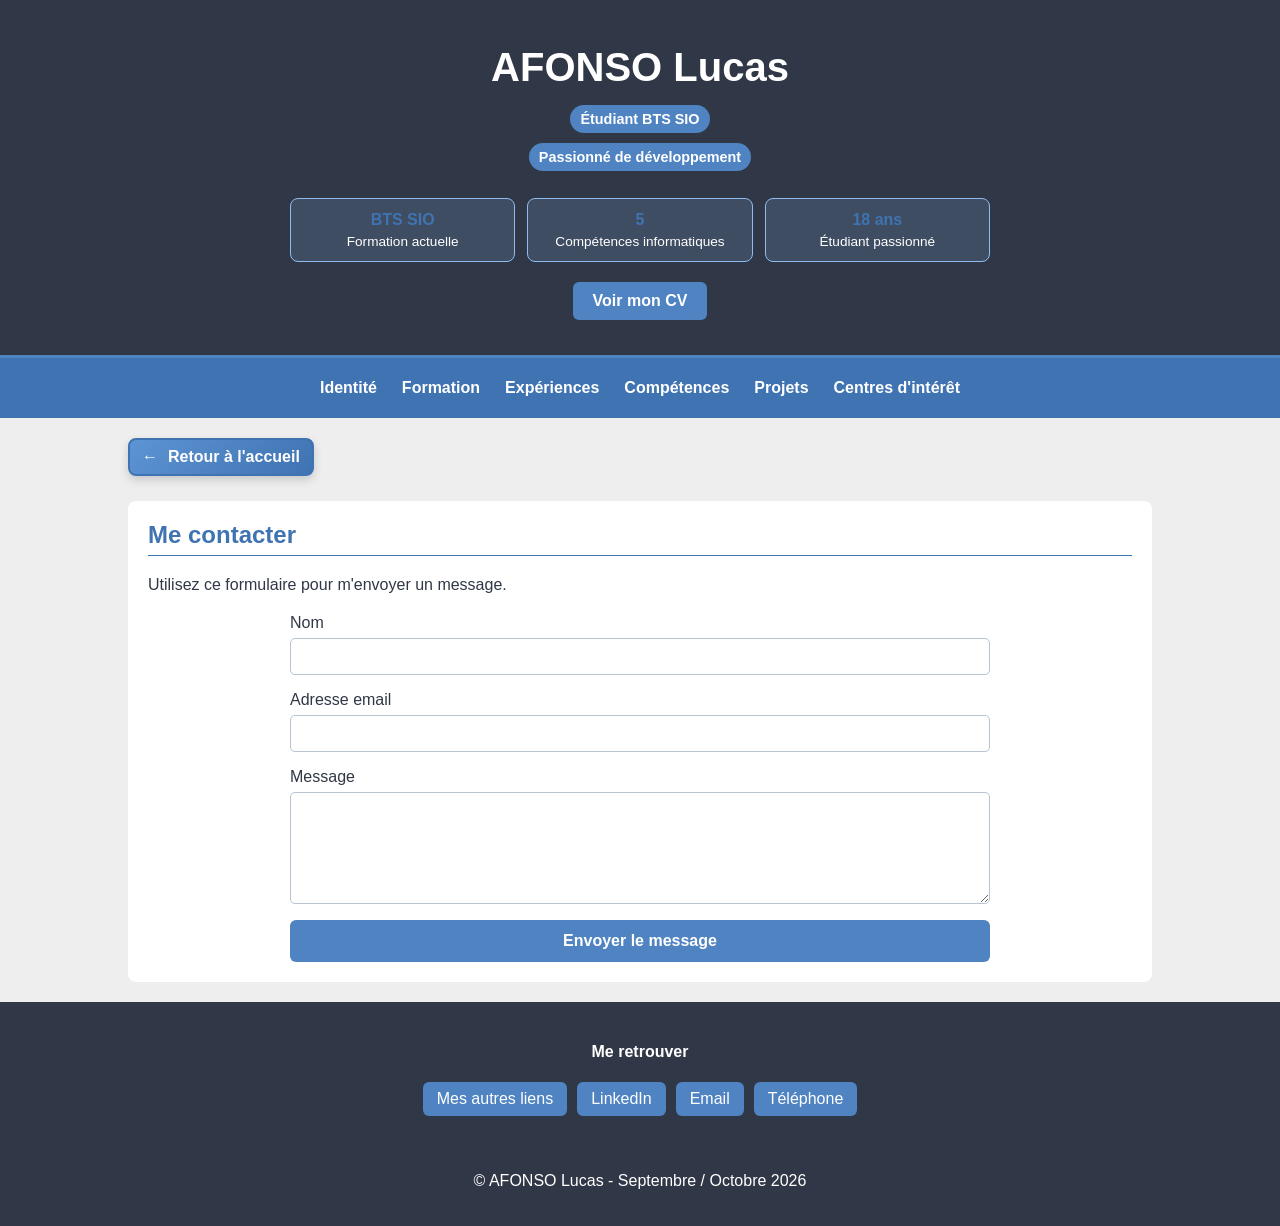
==== commit ae17b17b: "Add files via upload" ====
--- a/contact.html
+++ b/contact.html
@@ -41,14 +41,6 @@
     <!-- Nav barre pour la navigation -->
 
     <nav aria-label="Navigation principale">
-      <button
-        class="mobile-menu-button"
-        type="button"
-        aria-expanded="false"
-        aria-controls="menu-navigation"
-      >
-        ☰ Menu
-      </button>
       <div id="menu-navigation" class="menu-navigation">
         <a href="index.html#identite">Identité</a>
         <a href="index.html#formation">Formation</a>
--- a/css/style.css
+++ b/css/style.css
@@ -1,4 +1,8 @@
-/* Je regroupe ici les styles communs aux deux pages du portfolio. */
+/* ========================================================================== */
+/*                         STYLES GENERALES                                   */
+/* ========================================================================== */
+
+/* Les dimensions incluent aussi les bordures et les espacements intérieurs. */
 * {
   box-sizing: border-box;
 }
@@ -10,7 +14,11 @@
   font-family: Arial, sans-serif;
 }
 
-/* L'en-tête est organisé en colonne avec flexbox. */
+/* ========================================================================== */
+/*                          HEADER                                            */
+/* ========================================================================== */
+
+/* En-tête de la page */
 header {
   padding: 45px 20px 35px;
   background-color: #303746;
@@ -19,17 +27,20 @@
   text-align: center;
 }
 
+/* Flexbox permet d'empiler et de centrer les éléments. */
 .header-container {
   display: flex;
   flex-direction: column;
   align-items: center;
 }
 
+/* Titre */
 header h1 {
   margin: 0 0 10px;
   font-size: 2.5rem;
 }
 
+/* Petits badges de présentation */
 header p.badge {
   display: inline-block;
   margin: 5px;
@@ -41,6 +52,7 @@
   font-weight: bold;
 }
 
+/* Stats */
 .header-stats {
   display: flex;
   justify-content: center;
@@ -50,6 +62,7 @@
   margin-top: 22px;
 }
 
+/* Une case par statistique */
 .header-stat {
   flex: 1;
   padding: 12px;
@@ -68,16 +81,21 @@
   font-size: 0.85rem;
 }
 
+/* Centre le bouton du CV */
 .header-actions {
   display: flex;
   justify-content: center;
   margin-top: 20px;
 }
-
-/* Les liens principaux sont alignés sur une ligne grâce à flexbox. */
+/* ========================================================================== */
+/*                                 NAV                                        */
+/* ========================================================================== */
+
+/* La navigation reste visible en haut quand on défile */
 nav {
   position: sticky;
   top: 0;
+  /* La navigation passe au-dessus de tous */
   z-index: 1;
   width: 100%;
   padding: 12px;
@@ -85,6 +103,7 @@
   text-align: center;
 }
 
+/* Aligne les liens du nav */
 .menu-navigation {
   display: flex;
   flex-wrap: wrap;
@@ -92,6 +111,7 @@
   gap: 5px;
 }
 
+/* Nav */
 nav a,
 .btn-primary,
 .footer-socials a,
@@ -101,6 +121,7 @@
   font-weight: bold;
 }
 
+/* Apparence des liens */
 nav a {
   padding: 9px 10px;
   border-radius: 5px;
@@ -109,6 +130,7 @@
     transform 0.2s ease;
 }
 
+/* Couleur au survol et couleur du lien de la section actuelle. */
 nav a:hover,
 nav a.active,
 .btn-primary:hover,
@@ -117,6 +139,17 @@
   background-color: #2f5989;
 }
 
+nav a:focus-visible,
+.btn-primary:focus-visible,
+.footer-socials a:focus-visible,
+.copy-phone:focus-visible,
+#btnRetourHaut:focus-visible {
+  /* Indique clairement l'élément sélectionné au clavier. */
+  outline: 3px solid #facc15;
+  outline-offset: 3px;
+}
+
+/* Bouton CV */
 .btn-primary {
   padding: 10px 20px;
   border-radius: 6px;
@@ -126,6 +159,7 @@
     transform 0.2s ease;
 }
 
+/* Petit déplacement vers le haut au survol. */
 nav a:hover,
 .btn-primary:hover,
 .footer-socials a:hover,
@@ -133,11 +167,11 @@
   transform: translateY(-2px);
 }
 
-.mobile-menu-button {
-  display: none;
-}
-
-/* Chaque partie du portfolio est placée l'une sous l'autre. */
+/* ========================================================================== */
+/*                         CONTENU PRINCIPAL                                  */
+/* ========================================================================== */
+
+/* Contenu principal centré */
 main {
   display: flex;
   flex-direction: column;
@@ -146,6 +180,7 @@
   margin: auto;
 }
 
+/* Sections (formation, ...) */
 section {
   margin-top: 20px;
   padding: 20px;
@@ -172,18 +207,24 @@
   margin: 8px;
 }
 
-/* Le tableau peut défiler horizontalement si l'écran est trop petit. */
+/* ========================================================================== */
+/*                         TABLEAUX                                           */
+/* ========================================================================== */
+
+/* Évite que le tableau dépasse de son conteneur. */
 .table-container {
   width: 100%;
   overflow-x: auto;
 }
 
+/* Tableau sur toute la largeur */
 table {
   width: 100%;
   min-width: 650px;
   border-collapse: collapse;
 }
 
+/* Cellules du tableau */
 th,
 td {
   padding: 10px;
@@ -191,11 +232,16 @@
   text-align: left;
 }
 
+/* En-tête du tableau */
 th {
   background-color: #dbeafe;
 }
 
-/* Le pied de page contient une ligne de liens flexible. */
+/* ========================================================================== */
+/*                                  FOOTER                                    */
+/* ========================================================================== */
+
+/* Footer centré */
 footer {
   display: flex;
   flex-direction: column;
@@ -208,10 +254,7 @@
   text-align: center;
 }
 
-.footer-col {
-  width: 100%;
-}
-
+/* Liens et bouton du pied de page. */
 .footer-socials {
   display: flex;
   flex-wrap: wrap;
@@ -220,6 +263,7 @@
   margin-top: 10px;
 }
 
+/* Même apparence pour les liens et le bouton du pied de page. */
 .footer-socials a,
 .copy-phone {
   padding: 8px 14px;
@@ -234,31 +278,17 @@
 }
 
 .copy-status {
-  display: none;
-  position: fixed;
-  right: 20px;
-  bottom: 20px;
-  padding: 12px;
-  border-radius: 6px;
-  color: white;
-  font-weight: bold;
-}
-
-.copy-status:not(:empty) {
-  display: block;
-}
-
-.copy-success {
-  background-color: #176b32;
-}
-
-.copy-error {
-  background-color: #a52a24;
-}
-
-/* Le bouton est caché par défaut et affiché par le JavaScript après le défilement. */
+  min-height: 1.2em;
+  margin: 10px 0 0;
+}
+
+/* ========================================================================== */
+/*                         BOUTON RETOUR EN HAUT                              */
+/* ========================================================================== */
+
 #btnRetourHaut {
   display: none;
+  /* Le bouton reste au même endroit à l'écran pendant le défilement. */
   position: fixed;
   right: 25px;
   bottom: 25px;
@@ -282,79 +312,3 @@
   background-color: #2f5989;
   transform: translateY(-5px);
 }
-
-@media (max-width: 600px) {
-  header {
-    padding: 30px 12px;
-  }
-
-  header h1 {
-    font-size: 2rem;
-  }
-
-  .header-stats {
-    flex-direction: column;
-    gap: 7px;
-  }
-
-  .header-stat {
-    display: flex;
-    justify-content: space-between;
-    gap: 10px;
-    text-align: left;
-  }
-
-  .header-stat span {
-    text-align: right;
-  }
-
-  .btn-primary {
-    width: 100%;
-  }
-
-  .mobile-menu-button {
-    display: block;
-    width: 100%;
-    padding: 10px;
-    border: 0;
-    border-radius: 5px;
-    background-color: #2f5989;
-    color: white;
-    font: inherit;
-    font-weight: bold;
-    cursor: pointer;
-  }
-
-  .mobile-menu-button:hover {
-    background-color: #24466d;
-  }
-
-  .menu-navigation {
-    display: none;
-    flex-direction: column;
-    padding-top: 8px;
-  }
-
-  nav.menu-open .menu-navigation {
-    display: flex;
-  }
-
-  .menu-navigation a {
-    width: 100%;
-  }
-
-  main {
-    width: 100%;
-    padding: 0 10px;
-  }
-
-  section {
-    margin-top: 10px;
-    padding: 15px;
-  }
-
-  .footer-socials a,
-  .copy-phone {
-    flex: 1 1 40%;
-  }
-}
--- a/css/contactstyle.css
+++ b/css/contactstyle.css
@@ -1,18 +1,24 @@
-/* Styles propres à la page de contact. */
+/* ========================================================================== */
+/*                         PAGE DE CONTACT                                    */
+/* ========================================================================== */
 
-/* Bouton de retour à l'accueil. */
+/* -------------------------------------------------------------------------- */
+/* Bouton de retour                                                           */
+/* -------------------------------------------------------------------------- */
+
+/* Bouton pour revenir à l'accueil */
 .back-button {
-  /* Place le texte et l'icône sur la même ligne. */
+  /* Met le texte et l'icône sur une ligne */
   display: inline-flex;
   width: fit-content;
   align-items: center;
   gap: 10px;
 
-  /* Espace autour et à l'intérieur du bouton. */
+  /* Espace du bouton */
   margin: 20px 0 5px;
   padding: 8px 12px;
 
-  /* Apparence du bouton. */
+  /* Style du bouton */
   border: 2px solid #3f73b1;
   border-radius: 8px;
   background: linear-gradient(135deg, #5d94d3, #3f73b1);
@@ -26,7 +32,7 @@
     border-color 0.2s ease;
 }
 
-/* Change l'apparence du bouton au survol. */
+/* Apparence au survol */
 .back-button:hover {
   background: linear-gradient(135deg, #6ea4e2, #2f5989);
   border-color: #2f5989;
@@ -34,51 +40,57 @@
   box-shadow: 0 7px 12px rgba(48, 55, 70, 0.3);
 }
 
-/* Réduit l'effet de déplacement pendant le clic. */
+/* Réduit le déplacement au clic */
 .back-button:active {
   transform: translateY(0);
   box-shadow: 0 2px 4px rgba(48, 55, 70, 0.2);
 }
 
-/* Formulaire de contact. */
+/* -------------------------------------------------------------------------- */
+/* Formulaire                                                                 */
+/* -------------------------------------------------------------------------- */
+
+/* Formulaire de contact */
 form {
-  /* Organise les champs les uns sous les autres. */
+  /* Place les champs les uns sous les autres */
   display: flex;
   flex-direction: column;
   max-width: 700px;
   margin: 20px auto 0;
 }
 
-/* Groupe composé d'une étiquette et d'un champ. */
+/* Groupe label + champ */
 .form-group {
   display: flex;
   flex-direction: column;
   margin-bottom: 16px;
 }
 
-/* Espacement et mise en valeur des étiquettes. */
+/* Style des étiquettes */
 .form-group label {
   margin-bottom: 6px;
-  font-weight: bold;
 }
 
-/* Style commun aux champs texte et à la zone de message. */
+/* Style des champs */
 .form-group input,
 .form-group textarea {
   width: 100%;
   padding: 10px;
   border: 1px solid #b9c4d1;
   border-radius: 5px;
-  font: inherit;
 }
 
-/* Indique clairement le champ actuellement sélectionné. */
+/* Champ sélectionné */
 .form-group input:focus,
 .form-group textarea:focus {
   outline: 2px solid #4f83c2;
 }
 
-/* Bouton d'envoi du formulaire. */
+/* -------------------------------------------------------------------------- */
+/* Envoi du formulaire                                                        */
+/* -------------------------------------------------------------------------- */
+
+/* Bouton d'envoi */
 .contact-submit {
   width: 100%;
   padding: 12px;
@@ -94,7 +106,7 @@
     transform 0.2s ease;
 }
 
-/* Change la couleur et soulève légèrement le bouton au survol. */
+/* Apparence au survol */
 .contact-submit:hover {
   background-color: #2f5989;
   transform: translateY(-2px);
